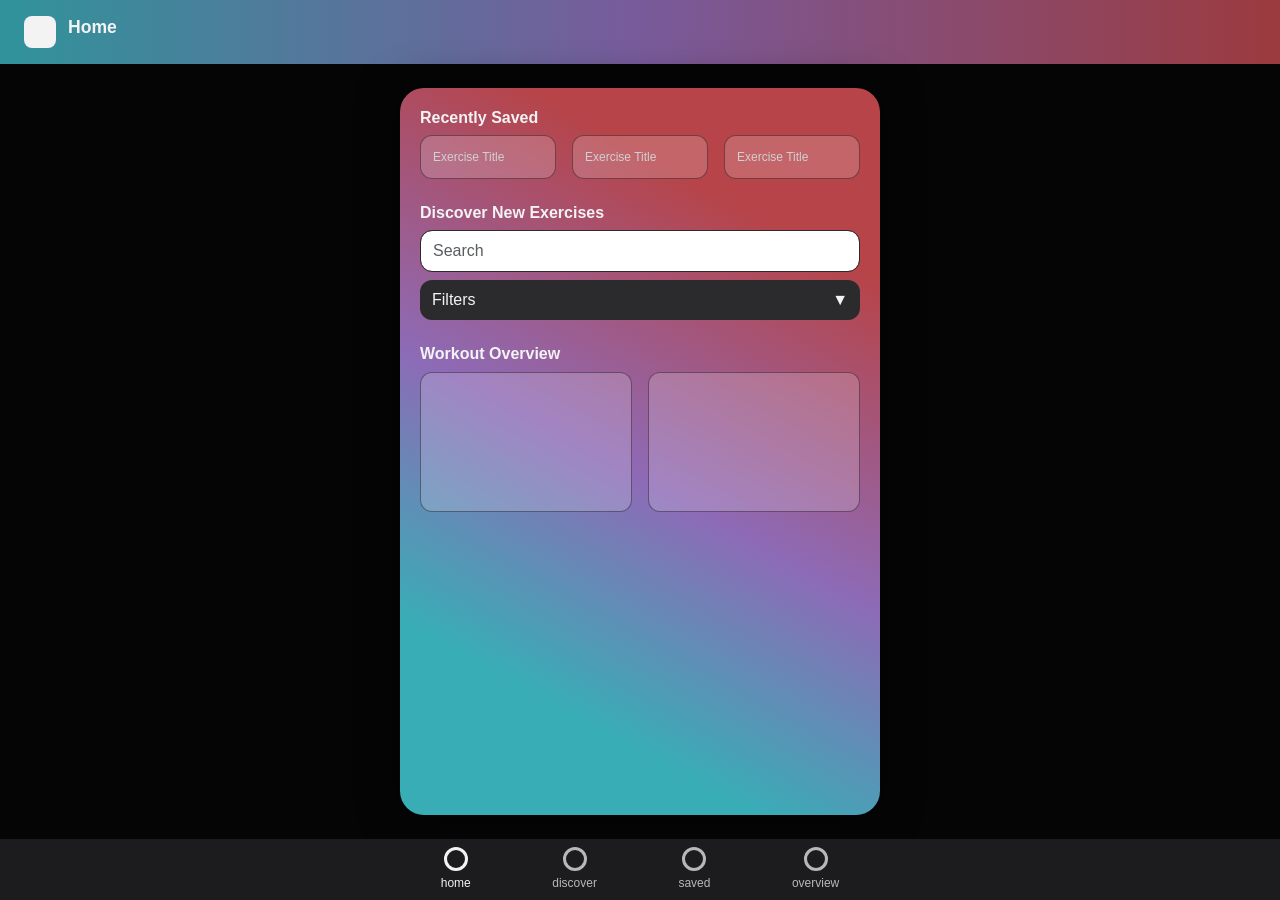
==== index.html @ 2058e537 "feat: build home page structure using bootstrap with app shell and nav" ====
<!DOCTYPE html>
<html lang="en">
  <head>
    <meta charset="UTF-8" />
    <title>Move Manual | Home</title>

    <!-- Bootstrap CDN -->
    <link
      href="https://cdn.jsdelivr.net/npm/bootstrap@5.3.3/dist/css/bootstrap.min.css"
      rel="stylesheet"
    />

    <!-- my styles -->
    <link rel="stylesheet" href="styles.css" />
  </head>

  <body class="app-page">
    <!-- Header: full-width across desktop and mobile -->
    <header class="app-header">
      <!-- Placeholder logo SWAP FOR LOGO -->
      <div class="app-header__logo"></div>
      <h1 class="app-header__title">Home</h1>
    </header>

    <!-- Main: centered gradient app shell -->
    <main class="app-main">
      <div class="app-shell">
        <div class="app-content">
          <!-- Recently Saved section -->
          <section class="mb-4">
            <h2 class="section-title">Recently Saved</h2>

            <!-- glassy cards using Bootstrap grid -->
            <div class="d-flex gap-3">
              <div class="card-glass flex-fill">
                <div class="muted-label">Exercise Title</div>
              </div>
              <div class="card-glass flex-fill">
                <div class="muted-label">Exercise Title</div>
              </div>
              <div class="card-glass flex-fill">
                <div class="muted-label">Exercise Title</div>
              </div>
            </div>
          </section>

          <!-- Discover New Exercises section -->
          <section class="mb-4">
            <h2 class="section-title">Discover New Exercises</h2>

            <!-- Search bar -->
            <input
              type="text"
              class="search-input form-control"
              placeholder="Search"
            />

            <!-- Filter bar -->
            <div class="filter-bar mt-2">
              <span>Filters</span>
              <span>▼</span>
            </div>
          </section>

          <!-- Workout Overview preview -->
          <section class="mb-4">
            <h2 class="section-title">Workout Overview</h2>

            <div class="d-flex gap-3">
              <div class="card-glass flex-fill" style="height: 140px"></div>
              <div class="card-glass flex-fill" style="height: 140px"></div>
            </div>
          </section>
        </div>
      </div>
    </main>

    <!-- Footer -->
    <footer class="app-footer">
      <nav class="app-nav" aria-label="primary navigation">
        <!-- Home (active) -->
        <a href="index.html" class="nav-item nav-item--active">
          <span class="nav-item__icon"></span>
          <span>home</span>
        </a>

        <!-- Discover -->
        <a href="discover.html" class="nav-item">
          <span class="nav-item__icon"></span>
          <span>discover</span>
        </a>

        <!-- Saved -->
        <a href="saved.html" class="nav-item">
          <span class="nav-item__icon"></span>
          <span>saved</span>
        </a>

        <!-- Overview -->
        <a href="overview.html" class="nav-item">
          <span class="nav-item__icon"></span>
          <span>overview</span>
        </a>
      </nav>
    </footer>

    <!-- Bootstrap js -->
    <script src="https://cdn.jsdelivr.net/npm/bootstrap@5.3.3/dist/js/bootstrap.bundle.min.js"></script>
  </body>
</html>
---- styles.css ----
*,
*::before,
*::after {
  box-sizing: border-box;
}

html,
body {
  margin: 0;
  padding: 0;
}

/* Body is the full viewport, dark background behind the app */
body {
  min-height: 100vh;
  font-family: "Inter", sans-serif;
  background: #050505; /* change later to something more cohesive */
  color: #f3f3f4;
}

/* APP SHELL LAYOUT */

.app-page {
  min-height: 100vh;
  display: flex;
  flex-direction: column;
}

/* Full-width header bar */
.app-header {
  flex: 0 0 auto;
  padding: 1rem 1.5rem;
  display: flex;
  align-items: center;
  gap: 0.75rem;
  /* change background per page */
  background: linear-gradient(
    90deg,
    rgba(77, 242, 255, 0.6),
    rgba(197, 148, 255, 0.6),
    rgba(255, 94, 101, 0.6)
  );
}

/* Logo icon in header */
.app-header__logo {
  width: 32px;
  height: 32px;
  border-radius: 8px;
  background: #f3f3f4;
}

/* Page title text next to logo */
.app-header__title {
  font-size: 1.1rem;
  font-weight: 700;
}

/* Main area stretches between header and footer */
.app-main {
  flex: 1 1 auto;
  display: flex;
  justify-content: center; /* center the inner column horizontally */
  padding: 1.5rem 0.75rem;
}

/* phone viewport column */
.app-shell {
  width: 100%;
  max-width: 420px;       /* mobile-ish width, can tweak */
  border-radius: 24px;
  overflow: hidden;
  display: flex;
  flex-direction: column;
  background: linear-gradient(
    28.88deg,
    rgba(77, 242, 255, 0.71) 19.75%,
    rgba(197, 148, 255, 0.71) 47.09%,
    rgba(255, 94, 101, 0.71) 80.25%
  );
  box-shadow: 0 0 40px rgba(0, 0, 0, 0.6);
}

/* Inner content area inside the gradient shell */
.app-content {
  flex: 1 1 auto;
  padding: 1.25rem 1.25rem 5rem; /* bottom padding makes space above nav */
}

/* Section titles */
.section-title {
  font-size: 1rem;
  font-weight: 700;
  margin-bottom: 0.5rem;
}

/* BOTTOM NAV */

/* Footer bar */
.app-footer {
  flex: 0 0 auto;
  background: #1c1c1e;
  padding: 0.5rem 0;
}

/* footer nav */
.app-nav {
  max-width: 420px;     /* align with app-shell width */
  margin: 0 auto;
  display: flex;
  justify-content: space-around;
  align-items: center;
}

/* Individual nav item */
.nav-item {
  display: flex;
  flex-direction: column;
  align-items: center;
  gap: 0.2rem;
  font-size: 0.75rem;
  color: #b8b8bb;
  text-decoration: none;
}

/* round icon placeholder CHANGE LATER */
.nav-item__icon {
  width: 24px;
  height: 24px;
  border-radius: 999px;
  border: 3px solid #b8b8bb;
}

/* Active page link */
.nav-item--active {
  color: #f3f3f4;
}

.nav-item--active .nav-item__icon {
  border-color: #f3f3f4;
}

/* CARDS */

/* glassy cards  */
.card-glass {
  background: rgba(255, 255, 255, 0.18);
  border-radius: 12px;
  padding: 0.75rem;
  backdrop-filter: blur(4px);
  border: 1px solid rgba(0, 0, 0, 0.4);
}

/* search input */
.search-input {
  width: 100%;
  border-radius: 12px;
  border: 1px solid #2b2b2d;
  padding: 0.5rem 0.75rem;
  font-size: 1rem;
}

/* Filter pill bar */
.filter-bar {
  margin-top: 0.75rem;
  padding: 0.5rem 0.75rem;
  border-radius: 12px;
  background: #2b2b2d;
  color: #f3f3f4;
  display: flex;
  justify-content: space-between;
  align-items: center;
}

/* Small label under cards */
.muted-label {
  font-size: 0.75rem;
  color: #d0d0d2;
}

/* change width on very large screens */
@media (min-width: 1200px) {
  .app-shell,
  .app-nav {
    max-width: 480px;
  }
}
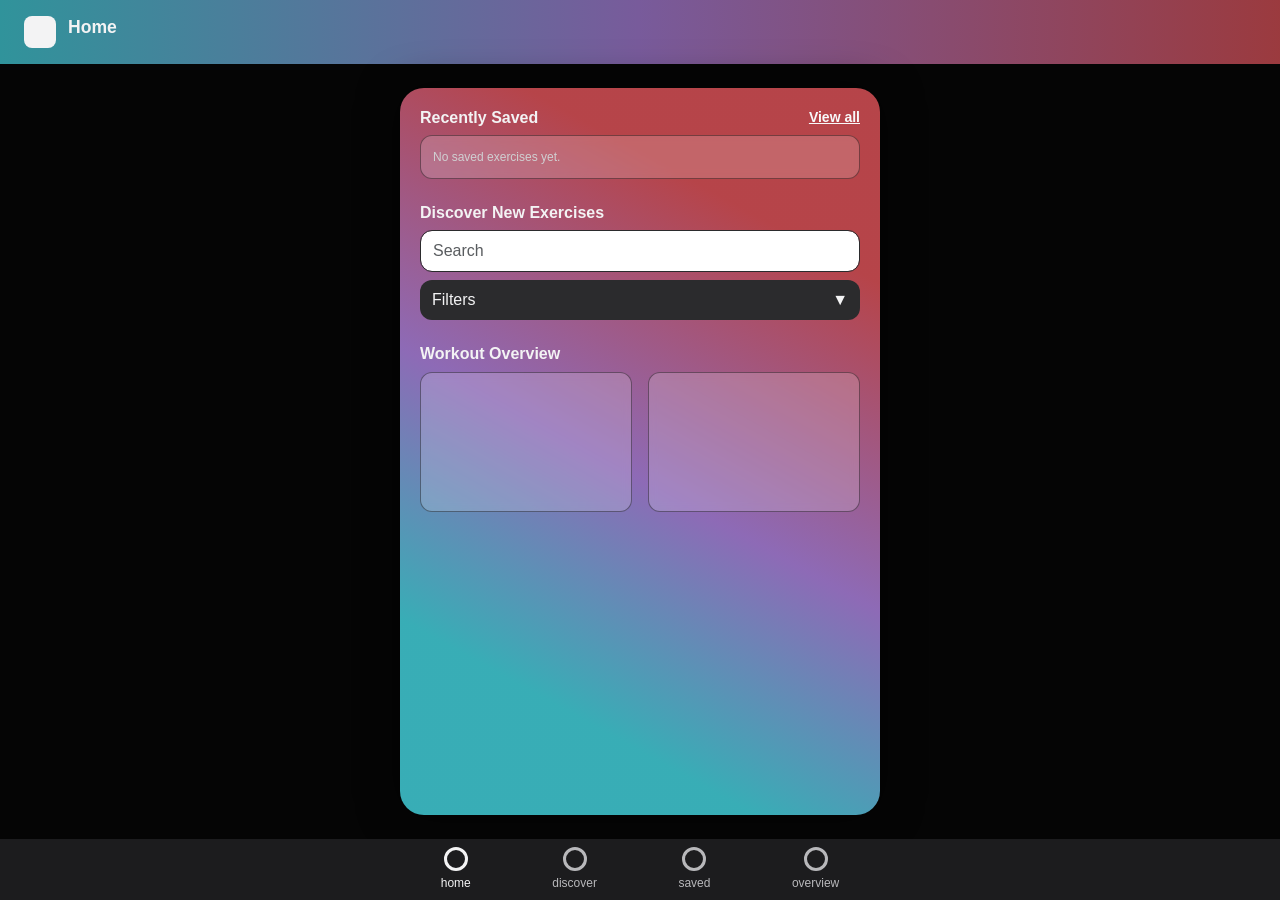
==== commit 64132f19: "add dynamic container using JS for Recently Saved section" ====
--- a/index.html
+++ b/index.html
@@ -10,7 +10,7 @@
       rel="stylesheet"
     />
 
-    <!-- my styles -->
+    <!-- style sheet -->
     <link rel="stylesheet" href="styles.css" />
   </head>
 
@@ -28,18 +28,23 @@
         <div class="app-content">
           <!-- Recently Saved section -->
           <section class="mb-4">
-            <h2 class="section-title">Recently Saved</h2>
+            <h2
+              class="section-title d-flex justify-content-between align-items-center"
+            >
+              <span>Recently Saved</span>
+              <!-- link to Saved page -->
+              <a
+                href="saved.html"
+                class="small text-light text-decoration-underline"
+                >View all</a
+              >
+            </h2>
 
-            <!-- glassy cards using Bootstrap grid -->
-            <div class="d-flex gap-3">
+            <!-- JS will fill this with up to 3 cards -->
+            <div class="d-flex gap-3" id="recently-saved-list">
+              <!-- Fallback content in case JS fails -->
               <div class="card-glass flex-fill">
-                <div class="muted-label">Exercise Title</div>
-              </div>
-              <div class="card-glass flex-fill">
-                <div class="muted-label">Exercise Title</div>
-              </div>
-              <div class="card-glass flex-fill">
-                <div class="muted-label">Exercise Title</div>
+                <div class="muted-label">No saved exercises yet.</div>
               </div>
             </div>
           </section>
@@ -103,7 +108,8 @@
         </a>
       </nav>
     </footer>
-
+    <!-- script for Home -->
+    <script src="home.js"></script>
     <!-- Bootstrap js -->
     <script src="https://cdn.jsdelivr.net/npm/bootstrap@5.3.3/dist/js/bootstrap.bundle.min.js"></script>
   </body>
